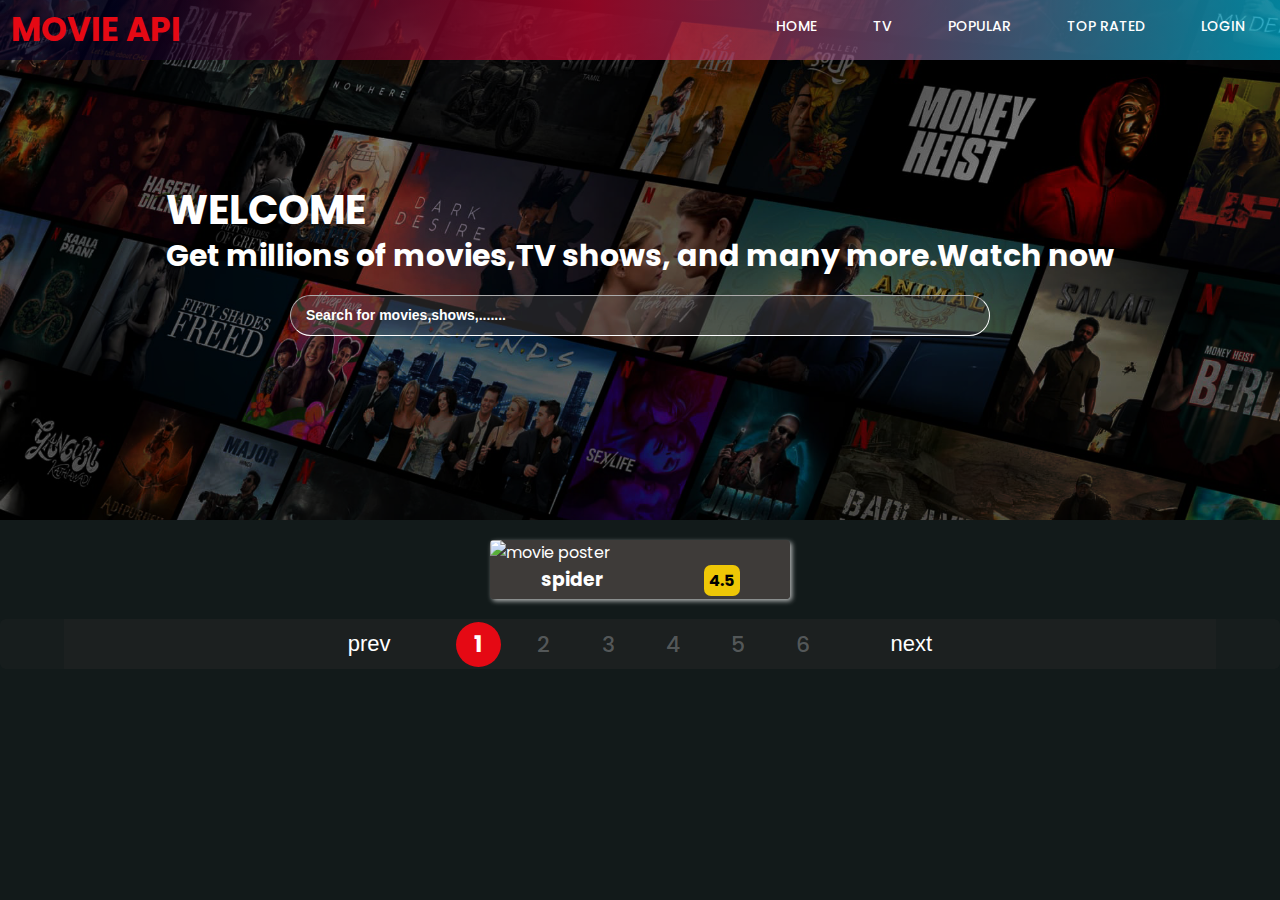
==== index.html @ 4f65acdf "Add files via upload" ====
<!DOCTYPE html>
<html lang="en">
<head>
    <meta charset="UTF-8">
    <meta name="viewport" content="width=device-width, initial-scale=1.0">
    <title>Movie API</title>
    <link rel="stylesheet" href="style.css">
    <link rel="stylesheet" href="https://cdnjs.cloudflare.com/ajax/libs/font-awesome/5.15.4/css/all.min.css">
</head>
<body>
    <div class="topmovie">
        <header>
            <nav style="position: relative;">
                <div class="logo">
                    <a class="link1" href="http://127.0.0.1:5500/structure.html">Movie API</a>
                </div>
                <div class="navbar" id="nav">
                    <p class="link" id="home" >Home</p>
                    <p class="link" id="tv" >TV</p>
                    <p class="link" id="popular">Popular</p>          
                    <p class="link" id="toprated">Top Rated</p>
                    <p class="link" id="login" >Login</p>
                </div>
                <input type="checkbox" id="check">
                <label for="check" class="checkbox">
                    <i class="fa fa-bars"></i>
                </label>
            </nav>
           
        </header>
        <div class="content" id="content">
            <div class="opening">
                <h1>WELCOME</h1>
                <h2>Get millions of movies,TV shows, and many more.Watch now</h2>
            </div>
            <form class="search" id="form">
                <input type="text" class="searchbar" id="search" placeholder="Search for movies,shows,.......">
            </form>
            
        </div>
    </div>
    <div class="main" id="main">
        <div class="movie">
            <img src="movie-poster.jpg" alt="movie poster">
            <div class="info">
                <h3 class="title">spider</h3>   
                <div class="rating"><span>4.5</span></div>
            </div>
            <div class="overview">
                <h3 class="title">Overview</h3>
                <h2 class="title"><a href="/" id="movielink">SpiderMan</a></h2>
                <p>Lorem ipsum dolor sit amet consectetur, adipisicing elit. Omnis, nihil placeat temporibus hic dolorum ea rerum, fugiat quia voluptates dolor quam atque dolores minus voluptatum magni quas sit sint. Deserunt! Lorem ipsum dolor sit amet consectetur adipisicing elit. Consectetur, reiciendis? Molestiae sunt velit ipsa, asperiores et, dolore repellat nulla tenetur nihil eum, accusantium earum facilis! Quaerat, nemo. Similique, perferendis amet!
                Voluptatem commodi nesciunt maxime eos ipsum veniam animi assumenda eaque ullam minima! Vel iste facilis animi est natus ratione! Fuga natus quisquam illum veritatis fugiat dolores tempora porro blanditiis recusandae.</p>
            </div>
        </div>       
    </div>
    <div class="pagebox" class="page">
        <div class="inpagebox">
            <button class="prev" onclick="backward()"><img src="fast-backward 1.png" alt="">prev</button>
        <ul class="pageno">
            <li class="numbers present" value="1" onclick="presentpage()">1</li>
            <li class="numbers" value="2" onclick="presentpage()">2</li>
            <li class="numbers" value="3" onclick="presentpage()">3</li>
            <li class="numbers" value="4" onclick="presentpage()">4</li>
            <li class="numbers" value="5" onclick="presentpage()">5</li>
            <li class="numbers" value="6" onclick="presentpage()">6</li>
        </ul>
        <button class="next" onclick="forward()">next<img src="fast-backward 1.png" alt=""></button>
        </div>
   </div>
    <script src="function.js"></script>
</body>
</html>
---- style.css ----
@import url("https://fonts.googleapis.com/css2?family=Poppins:ital,wght@0,100;0,200;0,300;0,400;0,500;0,600;0,700;0,800;0,900;1,100;1,200;1,300;1,400;1,500;1,600;1,700;1,800;1,900&display=swap");
*{
    box-sizing: border-box;
    margin: 0;
    padding: 0;
}
.link{
    color:rgb(255, 255, 255);
    cursor: pointer;
}
.link1{
    text-decoration: none;
    color: #E50914;
    font-weight: bolder;
    font-size: 33px;
}
.logo{
    margin-left: 6px;
    display: inline-block;
}
body{
    font-family: "Poppins",Verdana, Geneva, Tahoma, sans-serif ;
    background-color: rgb(18, 26, 26);
}
header{
    position: absolute;
    top: 0px;
    left: 0px;
    width: 100vw;
    background: linear-gradient(90deg, rgba(2, 0, 36, 0.6) 9%, rgba(238, 10, 59, 0.6) 46%, rgba(0, 213, 255, 0.6) 100%);
    z-index: 999;
    padding: 5px;
    display: flex;
    height: 60px;
    justify-content: space-between;
    align-content: center;    
    text-transform: uppercase;
}
header nav{
    width: 100%;
    display: flex;
    justify-content: space-between;
    align-content: center;    
}
.navbar{
    float: right;
}
header p{
    display: inline-block;
    margin-left: 12px;
    font-weight: 450;
    font-size: 14px;
    margin-right: 5px;
}
#login{
    margin-right: 20px;
}
.navbar p {
    text-decoration: none;
    margin-right: 20px;
    margin-top: 3px;
    padding: 8px 10px;
    transition: padding 0.2s ease-in-out; 
}
.navbar p:hover {
    padding-left: 0px;
    padding-right: 0px;
    border-bottom: 4px solid black;
    padding-bottom: 2.5px;
    margin-right:24px ;
}
.topmovie{
    position: relative;
    display: flex;
    justify-content: center;
    width: 100%;
    height: 520px;
    background-image: url(netflix4.png);
    background-position: center;
    background-repeat: no-repeat;
    background-size: cover;
    color: rgb(255, 255, 255);
}
.content{
    display: flex;
    justify-content: center;
    flex-direction: column;
}
.opening{
    font-size: 20px;
    font-weight: 500;
    line-height: 1.3;
    width: 100%;
    margin-bottom: 20px;
}
.search{
    display: flex;
    justify-content: center;
    align-items: center;
    
}
.searchbar{
    color: white;
    font-weight: 600;
    width: 100%;
    max-width: 700px;
    background-color: rgba(91, 89, 89, 0.348);
    border-radius: 60px;
    padding: 12px 15px;
    border-width: 1px;
    border-color: rgb(255, 255, 255);
}
.searchbar::placeholder {
    color: white; 
    font-size: 14px;
}
.main img{
    width: 100%;
}
.movie{
    width: 300px;
    margin: 20px;
    background-color: #3e3b39;
    box-shadow: 2px 2px 5px rgba(255, 255, 255, 0.7);
    border-radius: 4px;
    overflow: hidden;
    position: relative;
    color: white;
}
.main{
    display: flex;
    flex-wrap: wrap;   
    justify-content: center;
}
.info{
    background-color: #3e3b39;
    display: flex;
    justify-content: space-around;
    align-content: center;
    padding-bottom: 3px;
}
.rating{  
    display: flex;
    justify-content: center;
    max-height: 36px;
    min-width: 36px;
    background: rgb(238, 199, 6);
    border-radius: 7px;
    padding: 3px;
    font-weight: bolder;
    color: black;
}
.overview{
    background-color: rgba(164, 57, 57, 0.95);
    width: 300px;
    color: aliceblue;
    padding: 10px;
    position: absolute;
    left: 0px;
    right: 0px; 
    bottom: 0px;
    max-height: 78%;
    transform: translateY(100%);
    overflow-y: auto;
    transition: transform 0.25s ease-in;
    font-size: 12px;
}
#movielink{
    color: rgb(226, 242, 11);
    text-decoration: none;
}
.movie:hover .overview{
    transform: translateY(0);
}
.movie:hover .info{
    display: none;
}
.checkbox{
    font-size: 30px;
    color: white;
    margin-right: 30px;
    cursor: pointer;
    display: none;
}
#check{
    display: none;
}
.pagebox {
    display: flex;
    justify-content: center; 
    align-items: center;
    text-align: center; 
    background: #3e3b3920;
    padding: 10px 40px;
    border-radius: 6px;
    height: 50px;
}
.inpagebox{
    display: flex;
    width: 90vw;
    justify-content: center; 
    align-items: center; 
    text-align: center; 
    background: #3e3b3920;
    padding: 10px 40px;
    height: 50px;
}
.pageno {
    margin: 20px 30px;
    display: flex;
    align-items: center; 
}

.pageno li {
    display: inline-block;
    margin: 0px 10px;
    width: 45px;
    height: 45px;
    border-radius: 50%;
    text-align: center;
    font-size: 22px;
    font-weight: 500;
    line-height: 45px;
    cursor: pointer;
    color: rgba(117, 120, 122, 0.647);
}

.pageno li.present {
    font-weight: 650;
    color: rgb(255, 255, 255);
    background: #E50914;
}

.prev,
.next {
    display: flex;
    justify-content: center;
    align-items: center;
    font-size: 22px;
    font-weight: 500;
    color: white;
    background: transparent;
    outline: none;
    border: none;
    cursor: pointer;
    margin: 0 10px; 
    padding: 0 15px; 
}

.prev img {
    width: 24px;
    margin-right: 5px; 
}

.next img {
    width: 24px;
    margin-left: 5px; 
    transform: rotate(180deg);
}


@media(max-width: 952px){
.logo{
    font-size: 20px;
    margin-left: 25px;
}
header p{
    top: 25px;
    margin-left: 8px;
    font-size: 14px;
    margin-right: 2px;
}
#login{
    margin-right: 15px;
}
.navbar p {
    text-decoration: none;
    margin-right: 14px;
}
.navbar p:hover {
    border-bottom: 3px solid rgb(42, 40, 40);
    padding-bottom: 2px;
    margin-right: 17px;
}
.opening{
    font-size: 15px;
    margin-bottom: 20px;
}
.searchbar{
    width: 100%;
    max-width: 600px;
}
.pagebox {
    padding: 10px 40px;
    height: 42px;
}
.inpagebox{
    padding: 10px 40px;
    height: 42px;
}
.pageno {
    margin: 15px 30px;
}

.pageno li {      
    margin: 0px 10px;
    width: 40px;
    height: 40px;
    font-size: 20px;
}    
.prev,.next {
    font-size: 20px;
    margin: 0 10px; 
    padding: 0 15px; 
}
.prev img {
    width: 20px;
    margin-right: 4px; 
}
.next img {
    width: 20px;
    margin-left: 4px; 
}
}
@media(max-width:850px){
    header{
        background: linear-gradient(90deg, rgba(2, 0, 36, 0.6) 44%, rgba(238, 10, 59, 0.6) 78%, rgba(0, 213, 255, 0.6) 100%);
    }
    .checkbox{
        display: block;      
    }
    .navbar{
      min-height: 35vh;
      width: 100vw;
      background-color: rgba(0, 0, 0, 0.334);
      color: #E50914;
      top: 56.5px;  
      left: -101%;  
      position: absolute;
      transition: all 0.3s linear;
    }
    .navbar.active {
        transition: left 1s ease-in;
    }
.link{
    display: block;
    font-size: 20px;
    color: rgb(111, 108, 108);
}
.link:hover{
    background: none;
    color: #E50914;
    border-bottom: none;
}
.opening{
    padding: 15px 30px;
}
.pagebox {
    padding: 10px 38px;
    height: 42px;
}
.inpagebox{
    padding: 10px 38px;
    height: 42px;
}
.pageno {
    margin: 15px 28px;
}

.pageno li {      
    margin: 0px 8px;
    width: 38px;
    height: 40px;
    font-size: 18px;
}    
.prev,
.next {
    font-size: 18px;
    margin: 0 8px; 
    padding: 0 14px; 
}

.prev img {
    width: 20px;
    margin-right: 3px; 
}
.next img {
    width: 20px;
    margin-left: 3px; 
}
}
@media(max-width:600px){
    header{
        background: linear-gradient(90deg, rgba(2, 0, 36, 0.6) 48%, rgba(238, 10, 59, 0.6) 100%);
    }
    .searchbar{
        width: 100%;
        max-width: 350px;
    }
    .logo{
        margin-left: 10px;
    }
    #link1{
        font-size: 10px;
    }
    .opening{
        font-size: 15px;
        margin-bottom: 15px;
        padding: 15px 30px;
    }
    .pagebox {
        width: 100vw;
        padding: 10px 28px;
        height: 34px;
        display: flex;
        align-items: center; 
    }
    
    .inpagebox {
        padding: 10px 28px;
        height: 34px;
        display: flex;
        align-items: center; 
    }  
    .pageno {
        margin: 10px 13px;
        list-style: none; 
        padding: 0; 
        display: flex; 
    }
    .pageno li {
        margin: 0 4px;
        width: 25px;
        height: 25px;
        font-size: 15px;
        display: flex;
        align-items: center; 
        justify-content: center; 
    } 
    .prev, .next {
        font-size: 10px;
        margin: 0 4px;
        padding: 0 8px;
        display: flex;
        align-items: center; 
    } 
    .prev img {
        width: 14px;
        margin-right: 2px;
    }
    .next img {
        width: 14px;
        margin-left: 2px;
    }
    .checkbox{
        margin-right: 10px;
    }
}
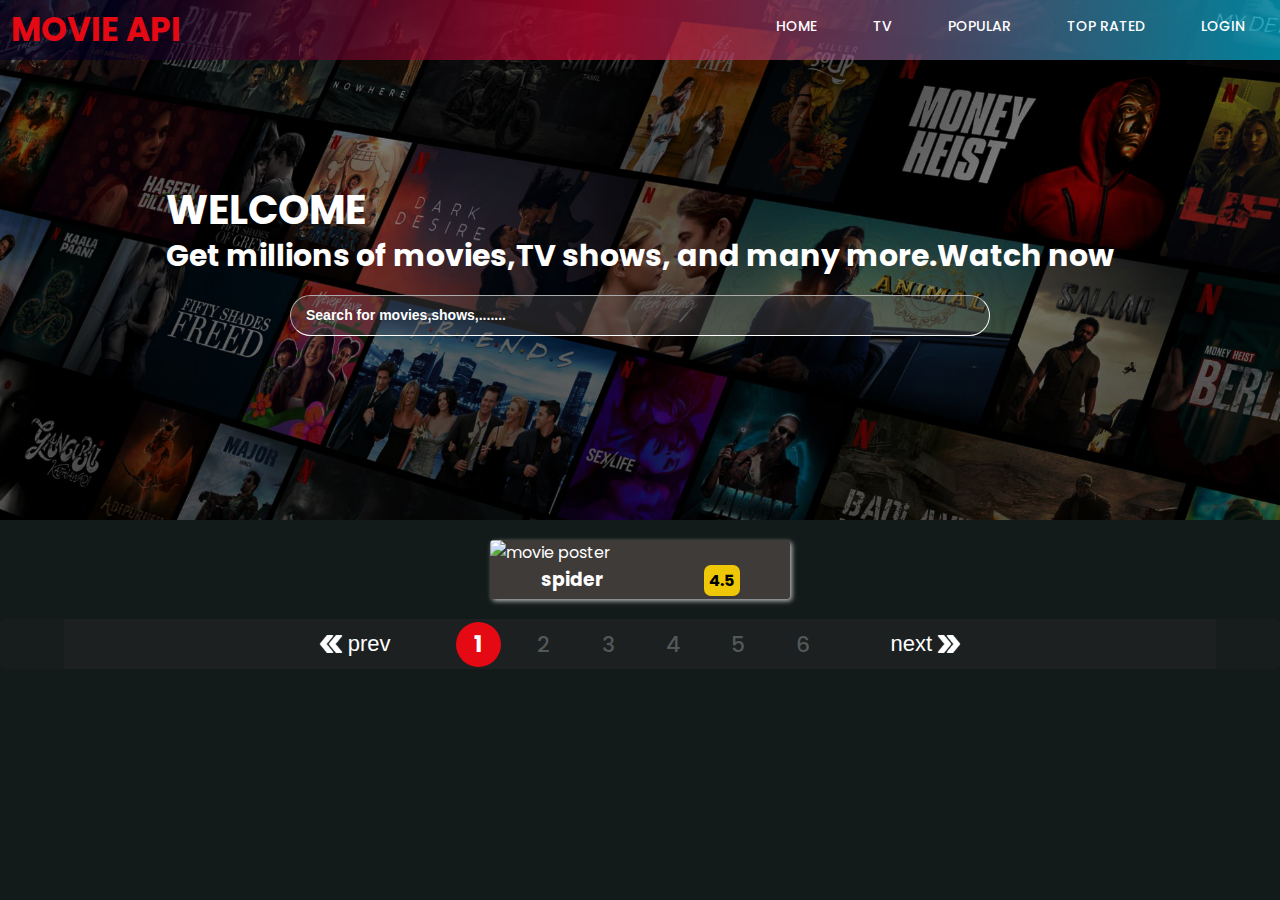
==== commit b66c3e18: "Update index.html" ====
--- a/index.html
+++ b/index.html
@@ -41,17 +41,21 @@
     </div>
     <div class="main" id="main">
         <div class="movie">
-            <img src="movie-poster.jpg" alt="movie poster">
+            <div class="mov">
+                <img src="movie-poster.jpg" alt="movie poster">
+                <div class="overview">
+                    <h3 class="title">Overview</h3>
+                    <h2 class="title"><a href="/" id="movielink">SpiderMan</a></h2>
+                    <p>Lorem ipsum dolor sit amet consectetur, adipisicing elit. Omnis, nihil placeat temporibus hic dolorum ea rerum, fugiat quia voluptates dolor quam atque dolores minus voluptatum magni quas sit sint. Deserunt! Lorem ipsum dolor sit amet consectetur adipisicing elit. Consectetur, reiciendis? Molestiae sunt velit ipsa, asperiores et, dolore repellat nulla tenetur nihil eum, accusantium earum facilis! Quaerat, nemo. Similique, perferendis amet!
+                    Voluptatem commodi nesciunt maxime eos ipsum veniam animi assumenda eaque ullam minima! Vel iste facilis animi est natus ratione! Fuga natus quisquam illum veritatis fugiat dolores tempora porro blanditiis recusandae.</p>
+                </div>
+            </div>
+            
             <div class="info">
                 <h3 class="title">spider</h3>   
                 <div class="rating"><span>4.5</span></div>
             </div>
-            <div class="overview">
-                <h3 class="title">Overview</h3>
-                <h2 class="title"><a href="/" id="movielink">SpiderMan</a></h2>
-                <p>Lorem ipsum dolor sit amet consectetur, adipisicing elit. Omnis, nihil placeat temporibus hic dolorum ea rerum, fugiat quia voluptates dolor quam atque dolores minus voluptatum magni quas sit sint. Deserunt! Lorem ipsum dolor sit amet consectetur adipisicing elit. Consectetur, reiciendis? Molestiae sunt velit ipsa, asperiores et, dolore repellat nulla tenetur nihil eum, accusantium earum facilis! Quaerat, nemo. Similique, perferendis amet!
-                Voluptatem commodi nesciunt maxime eos ipsum veniam animi assumenda eaque ullam minima! Vel iste facilis animi est natus ratione! Fuga natus quisquam illum veritatis fugiat dolores tempora porro blanditiis recusandae.</p>
-            </div>
+            
         </div>       
     </div>
     <div class="pagebox" class="page">
@@ -70,4 +74,4 @@
    </div>
     <script src="function.js"></script>
 </body>
-</html>+</html>
